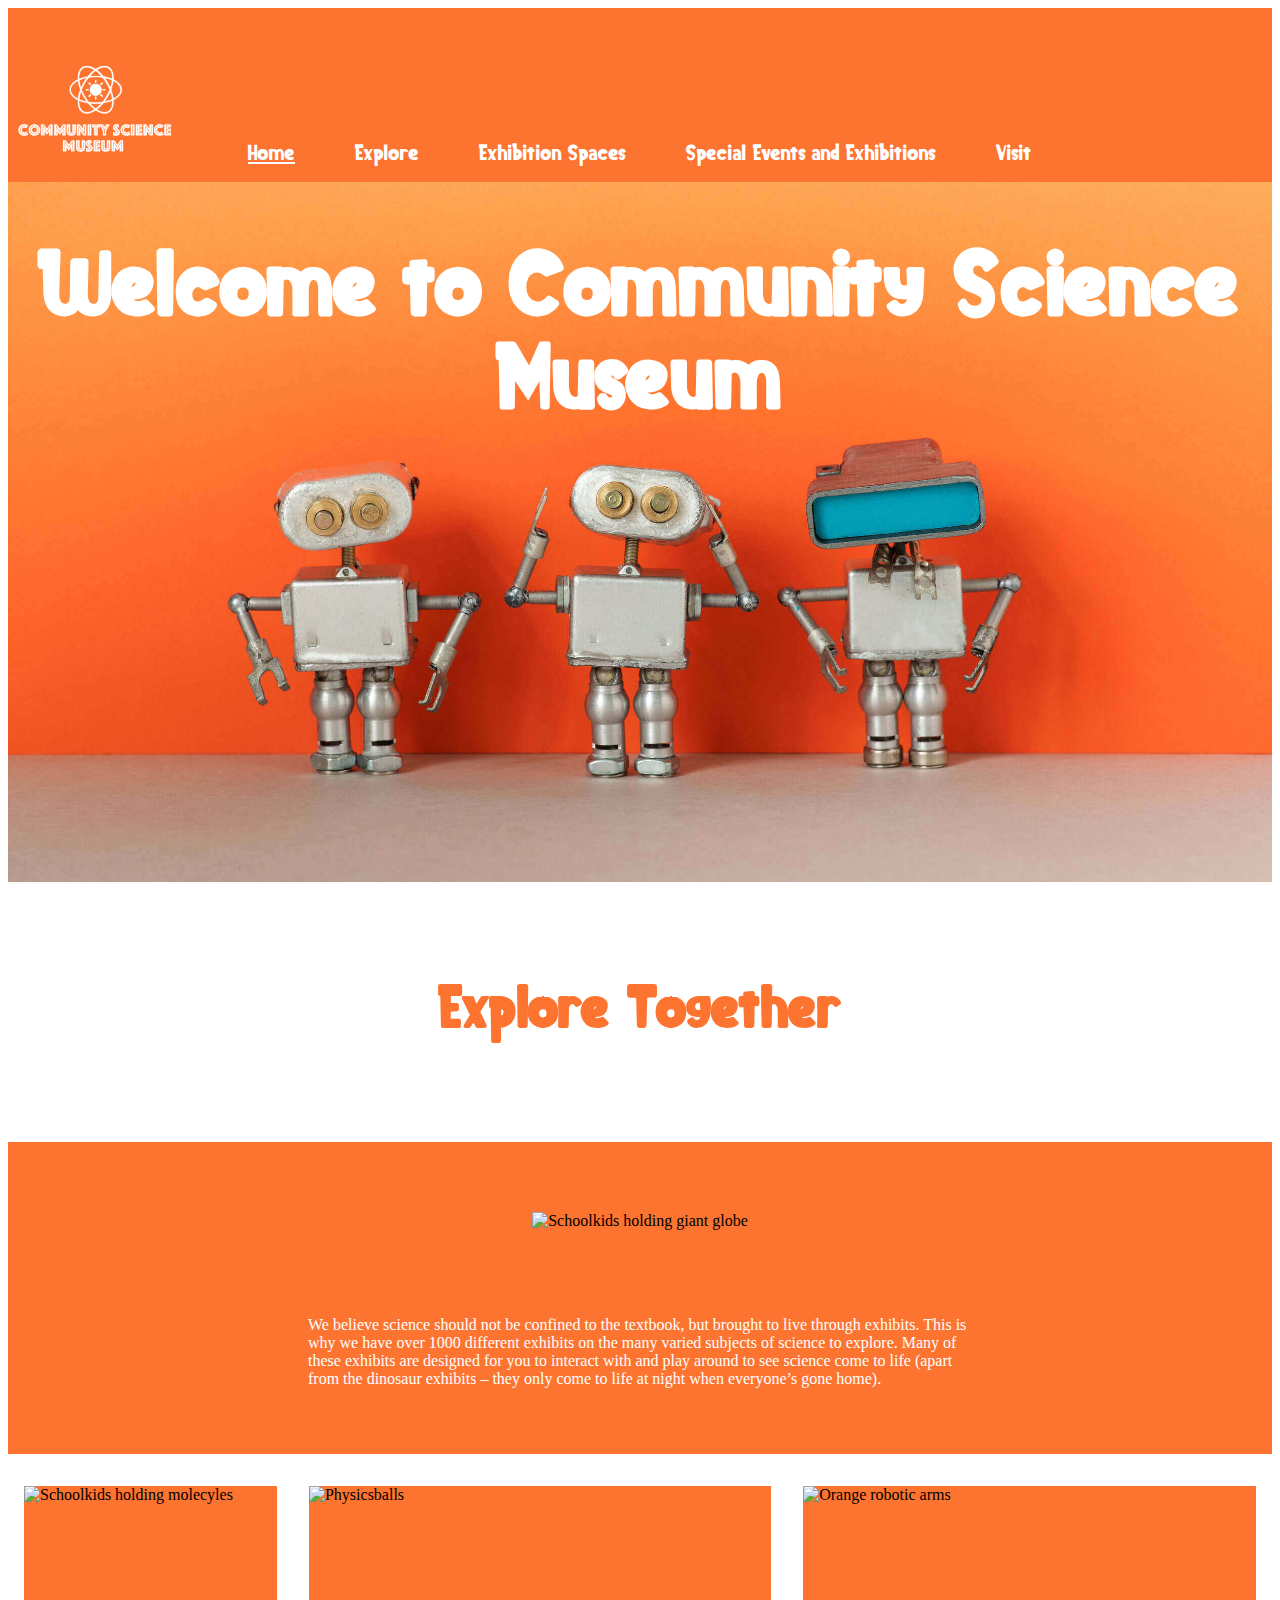
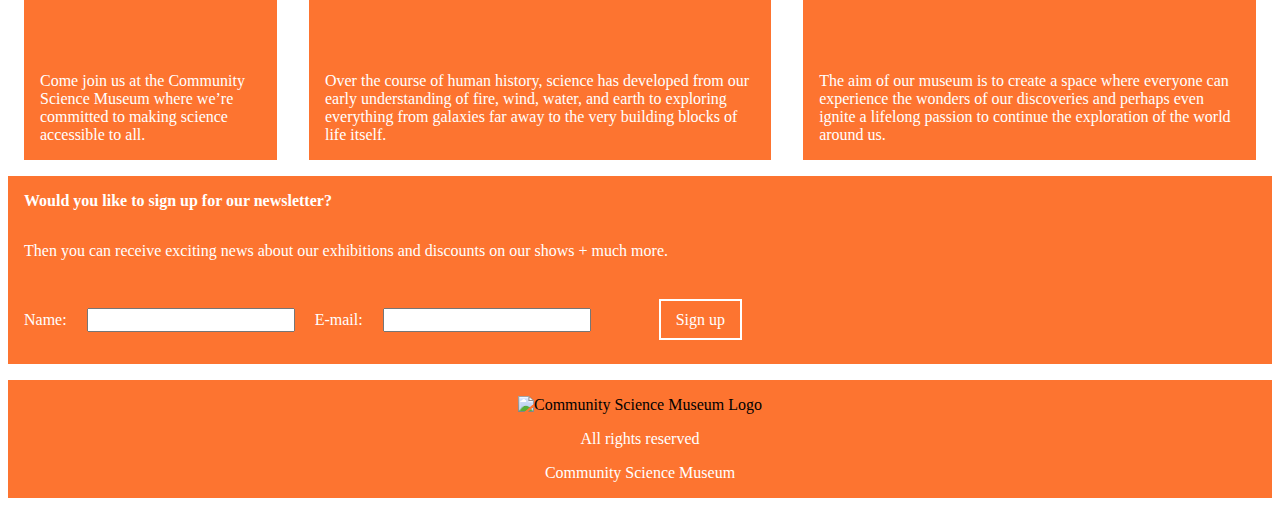
==== index.html @ 221289cc "ok" ====
<!DOCTYPE html>
<head>
  <title>The Community Science Museum | Home </title>
  <meta name="description" content="Official homepage for The Community Science Museum" />
  <meta name="viewport" content="width=device-width, initial scale=1" />
  <link href="css/styles.css" rel="stylesheet" />
</head>
<body>
  <header>
    <div>
      <img
      class="mainlogo"
      src="images/CommunityScienceMuseumLogo.png"
      alt="Community Science Museum Logo"
      />
    </div>
    <nav class="navelement">
      <ul>
        <li><a href="index.html" class="active">Home</a></li>
        <li><a href="explore.html">Explore</a></li>
        <li><a href="exhibitionspaces.html">Exhibition Spaces</a></li>
        <li><a href="specialeventsandexhibitions.html">Special Events and Exhibitions</a></li>
        <li><a href="visit.html">Visit</a></li>
      </ul>
    </nav>
  </header>
  <main>
    <div class="pageheader">
      <h1 class="welcome">
        Welcome to Community Science Museum
      </h1>
    </div>
    <section>
      <h2>Explore Together</h2>
    </section>
    <div class="singlecase">
      <img
      class="singleimage"
      src="../CSMRepository/images/rsz_1group-of-school-kids-holding-giant-globe-at-a-scie-3lbeh9u200kb.jpg"
      alt="Schoolkids holding giant globe"
      />
      <p>We believe science should not be confined to the textbook, but brought to live through exhibits. This is why we have over 1000 different exhibits on the many varied subjects of science to explore. Many of these exhibits are designed for you to interact with and play around to see science come to life (apart from the dinosaur exhibits – they only come to life at night when everyone’s gone home).</p>
    </div>
    <div class="triplecase">
      <section class="triplesection">
        <img
      class="tripleimage"
      src="../CSMRepository/images/rsz_a-group-of-children-in-science-club-holding-molecu-u5fw6su200kb.jpg"
      alt="Schoolkids holding molecyles"
      />
      <p class="tripletext">Come join us at the Community Science Museum where we’re committed to making science accessible to all.</p>
      </section>
      <section class="triplesection">
        <img
      class="tripleimage"
      src="../CSMRepository/images/rsz_heart.jpg"
      alt="Physicsballs"
      />
      <p class="tripletext">Over the course of human history, science has developed from our early understanding of fire, wind, water, and earth to exploring everything from galaxies far away to the very building blocks of life itself.</p>
      </section>
      <section class="triplesection">
        <img
      class="tripleimage"
      src="../CSMRepository/images/dual-robotic-arms-welding-system-new-technology-8D9JZJK.jpg"
      alt="Orange robotic arms"
      />
      <p class="tripletext">The aim of our museum is to create a space where everyone can experience the wonders of our discoveries and perhaps even ignite a lifelong passion to continue the exploration of the world around us.</p>
      </section>
    </div>
    <div class="newsletter">
      <p class="bold">Would you like to sign up for our newsletter?</p>
      <p>Then you can receive exciting news about our exhibitions and discounts on our shows + much more.</p>
      <section class="newsletterform">
        <form action="form-success.php" method="POST">
            <label for="name">Name:</label>
            <input
              type="text"
              name="name"
              id="name"
              class="form__input"
              required
            />
            <label for="email">E-mail:</label>
            <input
              type="text"
              name="email"
              id="email"
              class="form__input"
              required
            />
  
            <a href="index.html" class="sendsignup">Sign up</a>
      </section>
    </div>
  </main>
  <footer>
    <div class="footerdiv">
      <img
      class="logofooter"
      src="../CSMRepository/images/ONLYSciencelogoAFTER.png"
      alt="Community Science Museum Logo"
      />
      <p>All rights reserved</p>
      <p>Community Science Museum</p>
    </div>
  </footer>
</body>
---- css/styles.css ----
@font-face {
  font-family: "Planet Love";
  src: url("../Font/planetlove/Planet-love.woff") format("woff");
}

<link
    href="https://fonts.googleapis.com/css2?family=Montserrat:wght@500&display=swap"
    rel="stylesheet"
  />

  body {
  display: grid;
  grid-template-columns: 1fr;
  grid-template-rows: 1fr auto 1fr;
}

header {
  display: flex;
  align-items: flex-end;
  background: #fd7430;
}

nav a:hover {
  text-decoration: underline;
}

.active {
  text-decoration: underline;
}

ul {
  display: flex;
  flex-wrap: wrap;
}

nav a {
  color: #ffffff;
  font-family: "Planet Love";
  text-decoration: none;
  font-size: 22px;
}

nav li {
  display: inline-block;
  padding-left: 30px;
  padding-right: 30px;
  padding-top: 15px;
}

.mainlogo {
  width: 170px;
}

main {
  display: grid;
  grid-template-columns: 1fr;
  grid-template-rows: auto;
}

.pageheader {
  background-image: url("../robotsbackground200kb.jpg");
  background-size: cover;
  background-repeat: no-repeat;
  background-position: center;
  min-height: 700px;
}

h1 {
  font-family: "Planet Love";
  text-align: center;
  font-size: 70pt;
  color: #ffffff;
}

h2 {
  font-family: "Planet Love";
  text-align: center;
  font-size: 45pt;
  color: #fd7430;
  margin-top: 100px;
  margin-bottom: 100px;
}

.singleimage {
  max-height: 350px;
  padding-top: 70px;
  padding-bottom: 70px;
}

.singlecase p {
  color: white;
  margin-left: 200px;
  margin-right: 200px;
  padding-bottom: 50px;
  padding-right: 100px;
  padding-left: 100px;
}

p {
  font-family: "Montserrat";
  color: white;
  margin: 1em;
}

.singlecase {
  display: flex;
  align-content: space-between;
  flex-wrap: wrap;
  flex-direction: column;
  align-items: center;
  background-color: #fd7430;
  margin: 0 auto;
  margin-bottom: 1em;
}

.triplecase {
  display: flex;
  flex-direction: row;
}

.tripleimage {
  height: 170px;
}

.triplesection {
  display: flex;
  flex-direction: column;
  background-color: #fd7430;
  margin: 1em;
}

.tripletext {
  color: white;
}

.newsletter {
  display: flex;
  flex-direction: column;
  background-color: #fd7430;
  margin-bottom: 1em;
}

.newsletterform {
  margin: 1em;
}

form label {
  color: white;
  font-family: "Montserrat";
}

input[type="text"] {
  margin: 1em;
}

.sendsignup {
  font-family: "Montserrat";
  border: 2px solid white;
  text-decoration: none;
  color: white;
  padding: 10px;
  padding-left: 15px;
  padding-right: 15px;
  margin-left: 3em;
}

.bold {
  font-weight: bold;
}

button,
input,
select,
textarea {
  font-family: inherit;
  font-size: 100%;
}

footer {
  background-color: #fd7430;
  display: flex;
  flex-direction: column;
  justify-content: center;
  align-content: center;
  align-items: center;
}

.logofooter {
  width: 3em;
  margin-top: 1em;
}

.footerdiv {
  text-align: center;
}

@media (min-width: 350px) and (max-width: 420px) {


@media (min-width: 420px) and (max-width: 900px) {
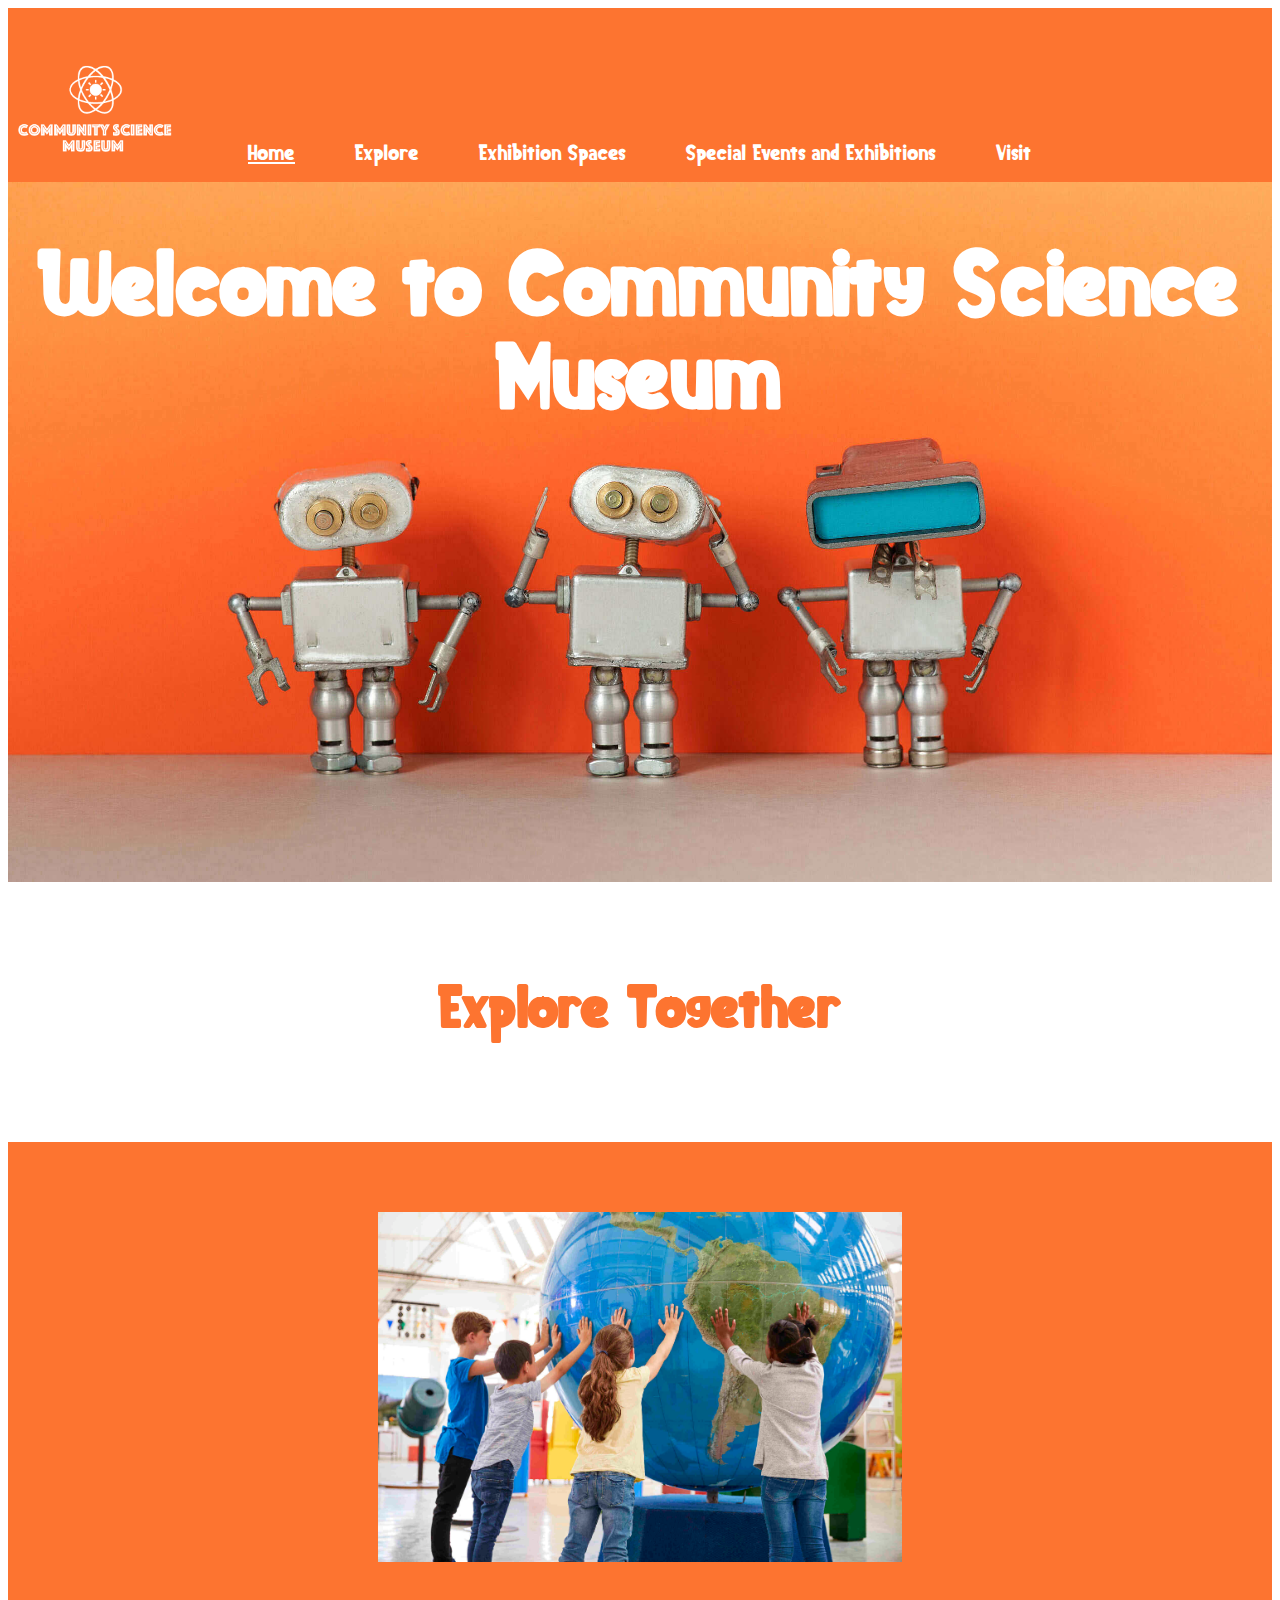
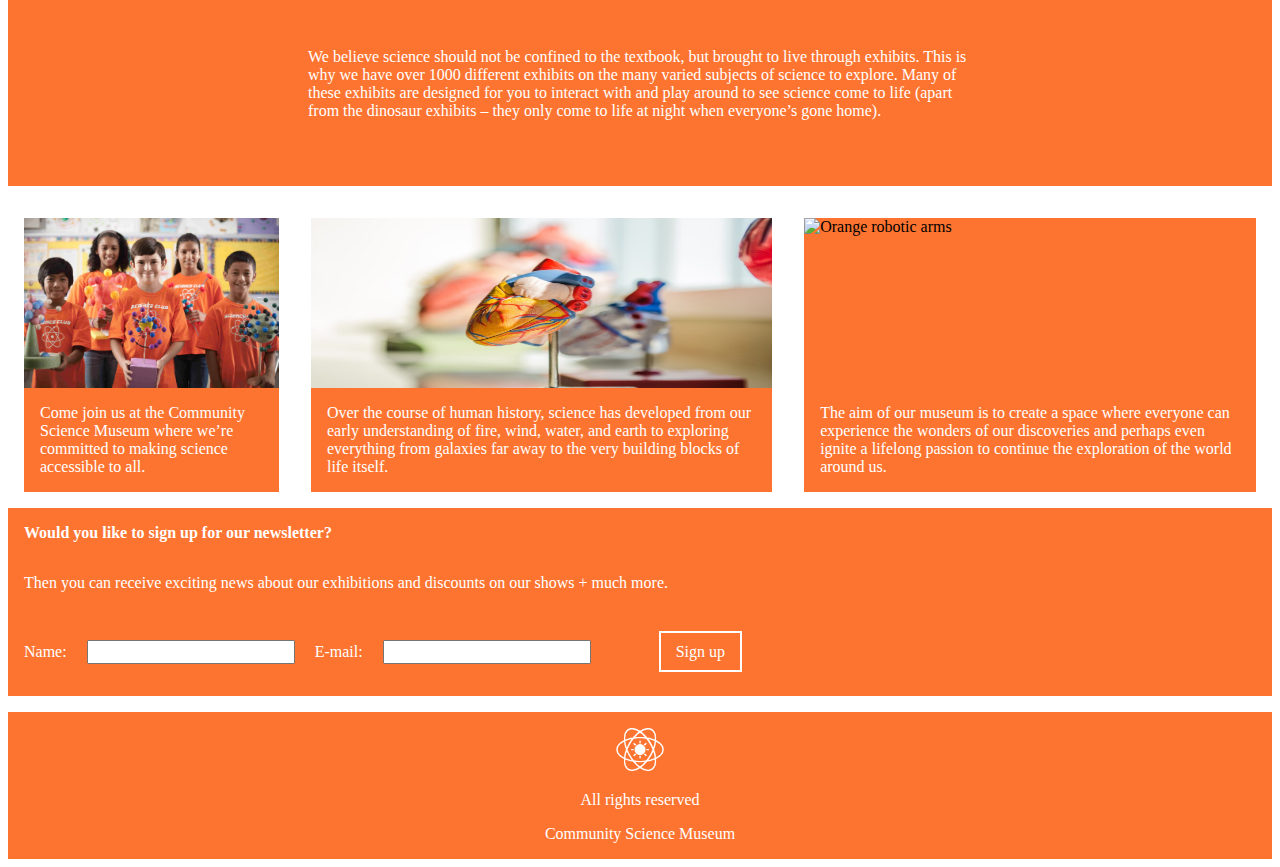
==== commit 0829c81c: "edited filepaths" ====
--- a/index.html
+++ b/index.html
@@ -36,7 +36,7 @@
     <div class="singlecase">
       <img
       class="singleimage"
-      src="../CSMRepository/images/rsz_1group-of-school-kids-holding-giant-globe-at-a-scie-3lbeh9u200kb.jpg"
+      src="images/rsz_1group-of-school-kids-holding-giant-globe-at-a-scie-3lbeh9u200kb.jpg"
       alt="Schoolkids holding giant globe"
       />
       <p>We believe science should not be confined to the textbook, but brought to live through exhibits. This is why we have over 1000 different exhibits on the many varied subjects of science to explore. Many of these exhibits are designed for you to interact with and play around to see science come to life (apart from the dinosaur exhibits – they only come to life at night when everyone’s gone home).</p>
@@ -45,7 +45,7 @@
       <section class="triplesection">
         <img
       class="tripleimage"
-      src="../CSMRepository/images/rsz_a-group-of-children-in-science-club-holding-molecu-u5fw6su200kb.jpg"
+      src="images/rsz_a-group-of-children-in-science-club-holding-molecu-u5fw6su200kb.jpg"
       alt="Schoolkids holding molecyles"
       />
       <p class="tripletext">Come join us at the Community Science Museum where we’re committed to making science accessible to all.</p>
@@ -53,7 +53,7 @@
       <section class="triplesection">
         <img
       class="tripleimage"
-      src="../CSMRepository/images/rsz_heart.jpg"
+      src="images/rsz_heart.jpg"
       alt="Physicsballs"
       />
       <p class="tripletext">Over the course of human history, science has developed from our early understanding of fire, wind, water, and earth to exploring everything from galaxies far away to the very building blocks of life itself.</p>
@@ -61,7 +61,7 @@
       <section class="triplesection">
         <img
       class="tripleimage"
-      src="../CSMRepository/images/dual-robotic-arms-welding-system-new-technology-8D9JZJK.jpg"
+      src="images/dual-robotic-arms-welding-system-new-technology-8D9JZJK.jpg"
       alt="Orange robotic arms"
       />
       <p class="tripletext">The aim of our museum is to create a space where everyone can experience the wonders of our discoveries and perhaps even ignite a lifelong passion to continue the exploration of the world around us.</p>
@@ -97,7 +97,7 @@
     <div class="footerdiv">
       <img
       class="logofooter"
-      src="../CSMRepository/images/ONLYSciencelogoAFTER.png"
+      src="images/ONLYSciencelogoAFTER.png"
       alt="Community Science Museum Logo"
       />
       <p>All rights reserved</p>
--- a/css/styles.css
+++ b/css/styles.css
@@ -58,7 +58,7 @@
 }
 
 .pageheader {
-  background-image: url("../robotsbackground200kb.jpg");
+  background-image: url("../images/robotsbackground200kb.jpg");
   background-size: cover;
   background-repeat: no-repeat;
   background-position: center;
